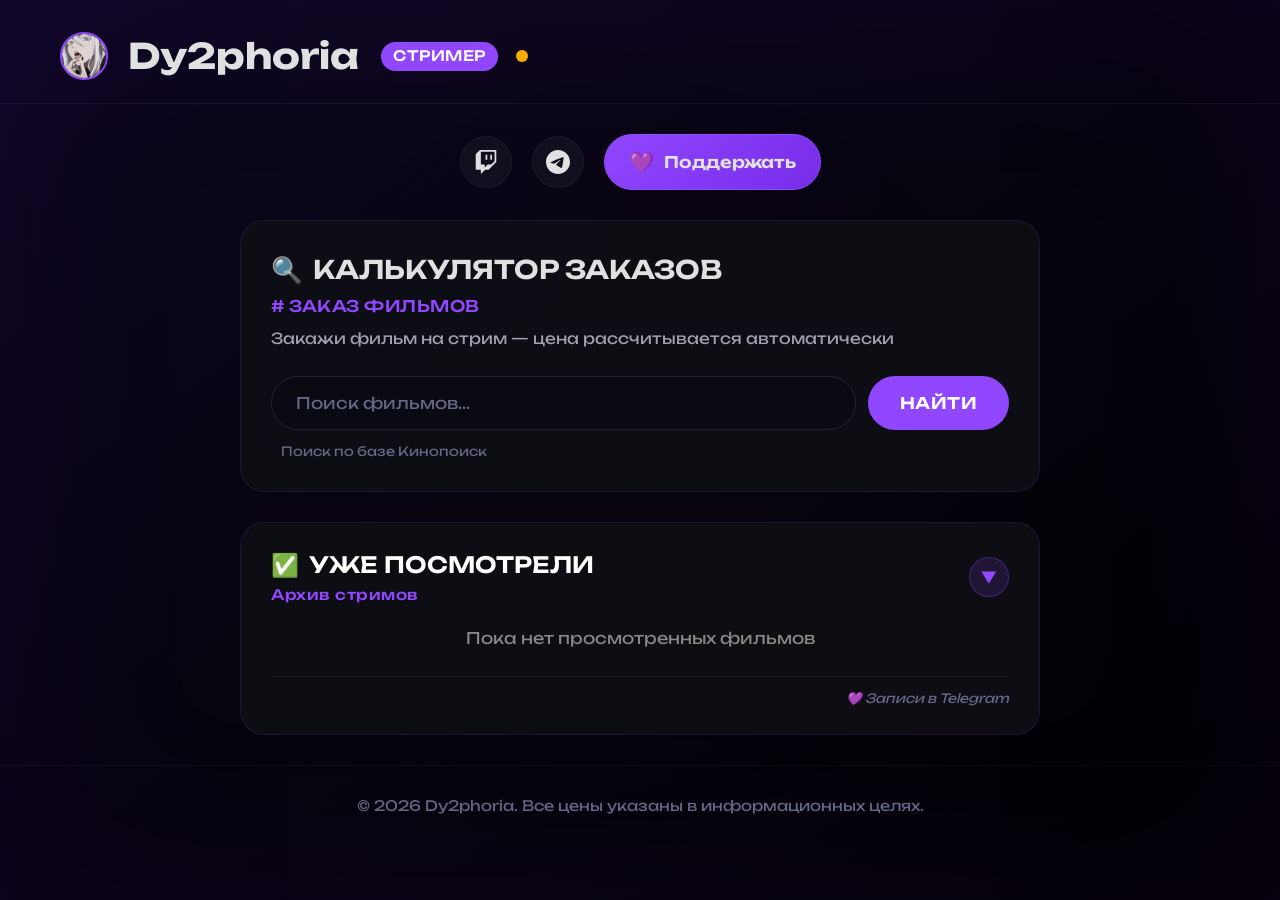
==== index.html @ 78ca35f0 "Update index.html" ====
<!DOCTYPE html>
<html lang="ru">
<head>
    <meta charset="UTF-8">
    <meta name="viewport" content="width=device-width, initial-scale=1.0">
    <title>🎬 Калькулятор заказов | Dy2phoria</title>
    
    <!-- Шрифт Unbounded -->
    <link href="https://fonts.googleapis.com/css2?family=Unbounded:wght@300;400;500;600;700&display=swap" rel="stylesheet">
    <!-- Подключаем файл со стилями -->
    <link rel="stylesheet" href="style.css">
</head>
<body>

    <!-- ===== ШАПКА САЙТА ===== -->
    <header class="header">
        <div class="container">
            <h1 class="logo">
                <img src="avatar.png" 
                     alt="Аватар" 
                     class="logo-avatar"
                     onerror="this.style.display='none'">
                Dy2phoria 
                <span class="logo-badge">стример</span>
                <span id="streamStatus" class="stream-status-dot" title="Проверка статуса..."></span>
            </h1>
        </div>
    </header>

    <!-- ===== ОСНОВНОЙ КОНТЕНТ ===== -->
    <main class="main">
        <div class="container">

            <!-- БЛОК СОЦСЕТЕЙ (компактные иконки) -->
            <div class="social-grid">
                <a href="https://twitch.tv/dy2phoria" class="social-icon-btn twitch" target="_blank" title="Twitch">
                    <svg width="24" height="24" viewBox="0 0 24 24" fill="currentColor">
                        <path d="M11.571 4.714h1.715v5.143H11.57zm4.715 0H18v5.143h-1.714zM6 0L1.714 4.286v15.428h5.143V24l4.286-4.286h3.428L22.286 12V0H6zm14.571 11.143l-3.428 3.428h-3.429l-3 3v-3H6.857V1.714h13.714v9.429z"/>
                    </svg>
                </a>
                <a href="https://t.me/Neirobii" class="social-icon-btn telegram" target="_blank" title="Telegram">
                    <svg width="24" height="24" viewBox="0 0 24 24" fill="currentColor">
                        <path d="M12 0C5.373 0 0 5.373 0 12s5.373 12 12 12 12-5.373 12-12S18.627 0 12 0zm5.562 8.161c-.18 1.897-.962 6.502-1.359 8.627-.168.896-.5 1.196-.82 1.225-.696.064-1.225-.46-1.898-.903-1.054-.691-1.649-1.121-2.671-1.795-1.182-.779-.416-1.207.258-1.907.176-.183 3.248-2.977 3.307-3.23.007-.032.014-.15-.056-.212s-.174-.041-.249-.024c-.106.024-1.793 1.139-5.062 3.345-.479.329-.913.489-1.302.481-.428-.009-1.252-.242-1.865-.441-.751-.244-1.349-.374-1.297-.789.027-.216.325-.437.893-.663 3.498-1.524 5.831-2.529 6.998-3.015 3.333-1.386 4.025-1.627 4.477-1.635.099-.002.321.023.465.138.121.096.154.226.17.317.016.091.036.298.02.464z"/>
                    </svg>
                </a>
                <a href="https://donatty.com/dy2phoria" class="social-card donate" target="_blank">
                    <span class="social-icon">💜</span>
                    <span class="social-name">Поддержать</span>
                </a>
            </div>

            <!-- БЛОК ПОИСКА ФИЛЬМОВ -->
            <div class="search-section">
                <h2 class="section-title">
                    <span>🔍</span> 
                    КАЛЬКУЛЯТОР ЗАКАЗОВ
                </h2>
                <p class="section-subtitle"># ЗАКАЗ ФИЛЬМОВ</p>
                <p class="header-subtitle-inline">Закажи фильм на стрим — цена рассчитывается автоматически</p>
                
                <div class="search-box">
                    <input type="text" id="movieSearch" class="search-input" placeholder="Поиск фильмов..." autocomplete="off">
                    <button id="searchBtn" class="search-btn">НАЙТИ</button>
                </div>
                <p class="search-hint">Поиск по базе Кинопоиск</p>
            </div>

            <!-- КАРТОЧКА ФИЛЬМА -->
            <div id="movieCard" class="movie-card hidden">
                <div class="movie-poster">
                    <img id="moviePoster" src="" alt="Постер фильма" style="display: none;">
                </div>
                <div class="movie-info">
                    <h3 id="movieTitle" class="movie-title">Название фильма</h3>
                    <div class="movie-meta">
                        <span id="movieYear" class="movie-year">2024</span>
                        <span class="meta-separator">•</span>
                        <span id="movieDuration" class="movie-duration">120 мин</span>
                        <span class="meta-separator">•</span>
                        <span id="movieCountry" class="movie-country">США</span>
                    </div>
                    <div class="movie-ratings">
                        <a id="movieImdbLink" href="#" target="_blank" class="rating-badge imdb">IMDb <span id="movieImdb">0.0</span></a>
                        <a id="movieKpLink" href="#" target="_blank" class="rating-badge kp">Кинопоиск</a>
                        <a id="movieWikiLink" href="#" target="_blank" class="rating-badge wiki">Wiki</a>
                    </div>
                    <p id="movieOverview" class="movie-overview">Описание фильма появится здесь...</p>
                </div>
            </div>

            <!-- КАЛЬКУЛЯТОР ЦЕНЫ -->
            <div id="calculatorBlock" class="calculator-block hidden">
                <h3 class="calculator-title">🧮 КАЛЬКУЛЯЦИЯ: Фильм</h3>
                
                <div class="calc-row">
                    <span class="calc-label">Базовая стоимость</span>
                    <span class="calc-value" id="basePriceDisplay">500 ₽</span>
                </div>
                <div class="calc-row">
                    <span class="calc-label">Рейтинг (<span id="calcRating">0.0</span>)</span>
                    <span class="calc-value" id="ratingAdjustment">+0 ₽</span>
                </div>
                <div class="calc-row">
                    <span class="calc-label">Длительность (<span id="calcDurationMins">0</span> мин.)</span>
                    <span class="calc-value" id="durationAdjustment">+0 ₽</span>
                </div>
                
                <div class="calc-row priority-row">
                    <label class="checkbox-label">
                        <input type="checkbox" id="priorityCheckbox">
                        <span class="checkbox-text">Вне очереди (Приоритетный заказ +100%)</span>
                    </label>
                </div>
                
                <div class="calc-row total-row">
                    <span class="calc-label">ИТОГОВАЯ СТОИМОСТЬ</span>
                    <span class="calc-value" id="totalPrice">500 ₽</span>
                </div>

                <div class="donate-copy">
                    <p class="donate-hint">Пожалуйста, скопируйте текст ниже и укажите его в донате</p>
                    <div class="copy-box">
                        <input type="text" id="donateText" class="copy-input" readonly>
                        <button id="copyBtn" class="copy-btn">📋 Копировать</button>
                    </div>
                </div>
            </div>

            <!-- СООБЩЕНИЕ ОБ ОШИБКЕ -->
            <div id="errorMessage" class="error-message hidden">
                <span>❌</span> Фильм не найден. Попробуй другое название.
            </div>

            <!-- БЛОК ПРОСМОТРЕННЫХ ФИЛЬМОВ -->
            <div class="watched-section-compact">
                <div class="watched-header">
                    <div class="watched-header-left">
                        <h2 class="section-title">
                            <span>✅</span> 
                            УЖЕ ПОСМОТРЕЛИ
                        </h2>
                        <p class="section-subtitle">Архив стримов</p>
                    </div>
                    <button id="toggleWatchedBtn" class="toggle-watched-btn" title="Скрыть/Показать архив">▼</button>
                </div>
                
                <div class="watched-scroll">
                    <!-- Фильмы загружаются автоматически из админки -->
                </div>
                
                <p class="watched-note-compact">💜 Записи в Telegram</p>
            </div>

        </div>
    </main>

    <!-- ПОДВАЛ -->
    <footer class="footer">
        <div class="container">
            <p>© 2026 Dy2phoria. Все цены указаны в информационных целях.</p>
        </div>
    </footer>

    <!-- Подключаем JavaScript -->
    <script src="script.js"></script>

    <!-- Скрипт для загрузки просмотренных фильмов и управления архивом -->
    <script>
    // Переключение видимости архива
    function initArchiveToggle() {
        const toggleBtn = document.getElementById('toggleWatchedBtn');
        const scroll = document.querySelector('.watched-scroll');
        const note = document.querySelector('.watched-note-compact');
        
        if (!toggleBtn) return;
        
        toggleBtn.addEventListener('click', function() {
            const isHidden = scroll.style.display === 'none';
            
            scroll.style.display = isHidden ? 'flex' : 'none';
            if (note) note.style.display = isHidden ? 'block' : 'none';
            this.textContent = isHidden ? '▼' : '▶';
            this.style.transform = isHidden ? 'rotate(0deg)' : 'rotate(-90deg)';
        });
    }

    // Проверка статуса стримера на Twitch
    async function checkStreamStatus() {
        const statusEl = document.getElementById('streamStatus');
        if (!statusEl) return;
        
        const channel = 'dy2phoria';
        
        try {
            const response = await fetch(`https://api.twitch.tv/helix/streams?user_login=${channel}`, {
                headers: {
                    'Client-ID': 'kimne78kx3ncjfz1h8f2o9x8k5q6j3'
                }
            });
            const data = await response.json();
            
            if (data.data && data.data.length > 0) {
                statusEl.classList.add('online');
                statusEl.title = 'Онлайн';
            } else {
                statusEl.classList.add('offline');
                statusEl.title = 'Офлайн';
            }
        } catch {
            statusEl.classList.add('unknown');
            statusEl.title = 'Статус неизвестен';
        }
    }

    async function loadWatchedMovies() {
        const container = document.querySelector('.watched-scroll');
        if (!container) return;

        try {
            const apiUrl = 'https://api.github.com/repos/fearow1337f-svg/stream-calculator/contents/_data/watched';
            const response = await fetch(apiUrl);
            
            if (!response.ok) throw new Error(`GitHub API error: ${response.status}`);
            
            const files = await response.json();
            const movies = [];
            
            for (const file of files) {
                if (!file.name.endsWith('.md')) continue;
                
                const contentResponse = await fetch(file.download_url);
                const content = await contentResponse.text();
                
                const match = content.match(/---\n([\s\S]*?)\n---/);
                if (!match) continue;
                
                const lines = match[1].split('\n');
                const movie = {};
                
                for (const line of lines) {
                    const colonIndex = line.indexOf(':');
                    if (colonIndex > 0) {
                        const key = line.substring(0, colonIndex).trim();
                        const value = line.substring(colonIndex + 1).trim();
                        movie[key] = value;
                    }
                }
                
                if (movie.searchTitle || movie.title) {
                    movies.push(movie);
                }
            }
            
            renderWatchedMovies(movies);
            
        } catch (error) {
            console.error('Ошибка загрузки:', error);
            container.innerHTML = '<p style="color: #888; text-align: center; width: 100%;">Пока нет просмотренных фильмов</p>';
        }
    }

    function renderWatchedMovies(movies) {
        const container = document.querySelector('.watched-scroll');
        if (!container) return;
        
        container.innerHTML = '';
        
        if (movies.length === 0) {
            container.innerHTML = '<p style="color: #888; text-align: center; width: 100%;">Пока нет просмотренных фильмов</p>';
            return;
        }
        
        movies.sort((a, b) => (b.date || '').localeCompare(a.date || ''));
        
        for (const movie of movies) {
            const card = document.createElement('div');
            card.className = 'watched-card-compact';
            
            const posterUrl = movie.poster || '';
            const title = movie.searchTitle || movie.title || 'Без названия';
            const viewer = movie.viewer || '@зритель';
            const date = movie.date ? movie.date.split('-').reverse().slice(0, 2).join('.') : '????';
            
            if (posterUrl) {
                card.innerHTML = `
                    <img src="${posterUrl}" alt="${title}" class="watched-poster-compact" onerror="this.style.display='none'">
                    <div class="watched-info-compact">
                        <span class="watched-title-compact">${title}</span>
                        <span class="watched-meta-compact">${date} • ${viewer}</span>
                    </div>
                `;
            } else {
                card.innerHTML = `
                    <div class="watched-info-compact" style="margin-left: 0;">
                        <span class="watched-title-compact">${title}</span>
                        <span class="watched-meta-compact">${date} • ${viewer}</span>
                    </div>
                `;
            }
            
            container.appendChild(card);
        }
    }

    document.addEventListener('DOMContentLoaded', () => {
        loadWatchedMovies();
        initArchiveToggle();
        checkStreamStatus();
    });
    </script>
</body>
</html>
---- style.css ----
/* ===== СБРОС СТИЛЕЙ И БАЗОВЫЕ НАСТРОЙКИ ===== */
* {
    margin: 0;
    padding: 0;
    box-sizing: border-box;
}

body {
    background: linear-gradient(145deg, #0d0720 0%, #06030e 50%, #000000 100%);
    position: relative;
    color: #e0e0e0;
    font-family: 'Unbounded', 'Segoe UI', sans-serif;
    min-height: 100vh;
    line-height: 1.5;
    background-attachment: fixed;
    box-shadow: inset 0 0 200px rgba(100, 0, 200, 0.1);
}

body::before {
    content: "";
    position: fixed;
    top: 50%;
    left: 50%;
    transform: translate(-50%, -50%);
    width: 800px;
    height: 800px;
    background: radial-gradient(circle, rgba(100, 100, 120, 0.03) 0%, transparent 70%);
    pointer-events: none;
    z-index: 0;
}

.container {
    max-width: 1200px;
    margin: 0 auto;
    padding: 0 20px;
    position: relative;
    z-index: 1;
}

/* ===== ССЫЛКИ ===== */
a {
    text-decoration: none;
    color: inherit;
}

/* ===== ШАПКА ===== */
.header {
    padding: 30px 0 20px;
    border-bottom: 1px solid rgba(255, 255, 255, 0.06);
    margin-bottom: 30px;
}

.logo {
    font-size: 2.2rem;
    font-weight: 700;
    display: flex;
    align-items: center;
    gap: 10px;
    flex-wrap: wrap;
}

.logo-badge {
    background: #9147ff;
    color: white;
    font-size: 0.9rem;
    font-weight: 500;
    padding: 4px 12px;
    border-radius: 30px;
    margin-left: 12px;
    text-transform: uppercase;
    letter-spacing: 0.5px;
}

.logo-avatar {
    width: 48px;
    height: 48px;
    border-radius: 50%;
    border: 2px solid #9147ff;
    margin-right: 10px;
    object-fit: cover;
}

.stream-status-dot {
    display: inline-block;
    width: 12px;
    height: 12px;
    border-radius: 50%;
    background: #666;
    margin-left: 8px;
    transition: background 0.3s ease;
}

.stream-status-dot.online {
    background: #00ff00;
    box-shadow: 0 0 10px #00ff00;
}

.stream-status-dot.offline {
    background: #ff4444;
}

.stream-status-dot.unknown {
    background: #ffaa00;
}

/* ===== СЕТКА СОЦСЕТЕЙ (КОМПАКТНАЯ) ===== */
.social-grid {
    display: flex;
    justify-content: center;
    align-items: center;
    gap: 20px;
    margin-bottom: 30px;
}

.social-icon-btn {
    background: rgba(20, 20, 35, 0.7);
    backdrop-filter: blur(8px);
    border: 1px solid rgba(255, 255, 255, 0.05);
    border-radius: 50%;
    width: 52px;
    height: 52px;
    display: flex;
    align-items: center;
    justify-content: center;
    transition: all 0.2s ease;
    color: #e0e0e0;
}

.social-icon-btn:hover {
    transform: translateY(-3px);
    background: rgba(30, 30, 50, 0.8);
}

.social-icon-btn.twitch:hover {
    border-color: #9147ff;
    color: #9147ff;
}

.social-icon-btn.telegram:hover {
    border-color: #26a5e4;
    color: #26a5e4;
}

.social-card {
    background: rgba(20, 20, 35, 0.7);
    backdrop-filter: blur(8px);
    border: 1px solid rgba(255, 255, 255, 0.05);
    border-radius: 50px;
    padding: 12px 24px;
    display: flex;
    align-items: center;
    gap: 10px;
    transition: all 0.2s ease;
}

.social-card.donate {
    background: linear-gradient(135deg, #9147ff 0%, #772ce8 100%);
    border-color: #9147ff;
}

.social-card.donate:hover {
    transform: translateY(-3px);
    box-shadow: 0 8px 20px rgba(145, 71, 255, 0.3);
}

.social-icon {
    font-size: 20px;
    margin: 0;
}

.social-name {
    font-size: 1rem;
    font-weight: 600;
}

/* ===== ОБЩАЯ ШИРИНА ДЛЯ ОСНОВНЫХ БЛОКОВ ===== */
.search-section,
.calculator-block,
.watched-section-compact {
    max-width: 800px;
    margin-left: auto;
    margin-right: auto;
    background: rgba(15, 15, 22, 0.9);
    backdrop-filter: blur(8px);
    border: 1px solid rgba(145, 71, 255, 0.15);
    border-radius: 24px;
}

/* ===== СЕКЦИЯ ПОИСКА ===== */
.search-section {
    padding: 30px;
    margin-bottom: 30px;
}

.section-title {
    font-size: 1.6rem;
    font-weight: 600;
    margin-bottom: 5px;
    display: flex;
    align-items: center;
    gap: 10px;
}

.section-subtitle {
    color: #9147ff;
    font-weight: 500;
    margin-bottom: 10px;
    font-size: 1rem;
    letter-spacing: 0.5px;
}

.header-subtitle-inline {
    color: #a0a0b0;
    margin-bottom: 25px;
    font-size: 0.95rem;
}

.search-box {
    display: flex;
    gap: 12px;
}

.search-input {
    flex: 1;
    background: rgba(10, 10, 20, 0.8);
    border: 1px solid rgba(255, 255, 255, 0.1);
    border-radius: 50px;
    padding: 16px 24px;
    font-size: 1rem;
    color: white;
    outline: none;
    transition: border-color 0.2s;
    font-family: 'Unbounded', sans-serif;
}

.search-input:focus {
    border-color: #9147ff;
}

.search-input::placeholder {
    color: #666688;
}

.search-btn {
    background: #9147ff;
    color: white;
    border: none;
    border-radius: 50px;
    padding: 0 32px;
    font-weight: 600;
    font-size: 1rem;
    cursor: pointer;
    transition: background 0.2s, transform 0.1s;
    text-transform: uppercase;
    letter-spacing: 0.5px;
    font-family: 'Unbounded', sans-serif;
}

.search-btn:hover {
    background: #772ce8;
}

.search-btn:active {
    transform: scale(0.97);
}

.search-hint {
    color: #666688;
    font-size: 0.8rem;
    margin-top: 12px;
    margin-left: 10px;
}

/* ===== КАРТОЧКА ФИЛЬМА ===== */
.movie-card {
    background: rgba(15, 15, 22, 0.9);
    backdrop-filter: blur(8px);
    border: 1px solid rgba(145, 71, 255, 0.15);
    border-radius: 24px;
    padding: 30px;
    margin-bottom: 20px;
    display: flex;
    gap: 30px;
    max-width: 800px;
    margin-left: auto;
    margin-right: auto;
}

.movie-poster {
    flex-shrink: 0;
    width: 200px;
}

.movie-poster img {
    width: 100%;
    border-radius: 16px;
    box-shadow: 0 10px 30px rgba(0, 0, 0, 0.5);
}

.movie-info {
    flex: 1;
}

.movie-title {
    font-size: 2rem;
    font-weight: 700;
    margin-bottom: 12px;
}

.movie-meta {
    display: flex;
    flex-wrap: wrap;
    align-items: center;
    gap: 5px;
    color: #aaaacc;
    margin-bottom: 15px;
}

.meta-separator {
    margin: 0 8px;
    color: #555577;
}

.movie-ratings {
    display: flex;
    gap: 12px;
    margin-bottom: 20px;
}

.rating-badge {
    background: rgba(255, 255, 255, 0.05);
    padding: 8px 16px;
    border-radius: 30px;
    font-size: 0.9rem;
    font-weight: 500;
    transition: background 0.2s;
    border: 1px solid rgba(255, 255, 255, 0.05);
}

.rating-badge:hover {
    background: rgba(255, 255, 255, 0.1);
}

.rating-badge.imdb { color: #f5c518; }
.rating-badge.kp { color: #f60; }
.rating-badge.wiki { color: #aaa; }

.movie-overview {
    color: #cccdde;
    line-height: 1.7;
}

/* ===== КАЛЬКУЛЯТОР ===== */
.calculator-block {
    padding: 30px;
    margin-bottom: 30px;
}

.calculator-title {
    font-size: 1.4rem;
    font-weight: 600;
    margin-bottom: 25px;
    color: #9147ff;
}

.calc-row {
    display: flex;
    justify-content: space-between;
    align-items: center;
    padding: 12px 0;
    border-bottom: 1px solid rgba(255, 255, 255, 0.05);
}

.calc-label {
    color: #aaaacc;
    font-size: 1rem;
}

.calc-value {
    font-weight: 600;
    font-size: 1.1rem;
}

.priority-row {
    border-bottom: none;
    padding: 20px 0;
}

.checkbox-label {
    display: flex;
    align-items: center;
    gap: 12px;
    cursor: pointer;
}

.checkbox-label input[type="checkbox"] {
    width: 20px;
    height: 20px;
    accent-color: #9147ff;
    cursor: pointer;
}

.checkbox-text {
    color: #ff9944;
    font-weight: 500;
}

.total-row {
    border-top: 2px solid #9147ff;
    border-bottom: none;
    margin-top: 10px;
    padding-top: 20px;
}

.total-row .calc-label {
    color: white;
    font-size: 1.3rem;
    font-weight: 600;
}

.total-row .calc-value {
    color: #9147ff;
    font-size: 2rem;
    font-weight: 700;
}

/* ===== КОПИРОВАНИЕ ДОНАТА ===== */
.donate-copy {
    margin-top: 30px;
    padding-top: 20px;
    border-top: 1px solid rgba(255, 255, 255, 0.05);
}

.donate-hint {
    color: #8888aa;
    font-size: 0.9rem;
    margin-bottom: 12px;
}

.copy-box {
    display: flex;
    gap: 10px;
}

.copy-input {
    flex: 1;
    background: rgba(10, 10, 20, 0.8);
    border: 1px solid rgba(255, 255, 255, 0.1);
    border-radius: 50px;
    padding: 14px 20px;
    font-size: 1rem;
    color: white;
    outline: none;
    font-family: 'Unbounded', sans-serif;
}

.copy-btn {
    background: #2a2a4a;
    color: white;
    border: 1px solid rgba(255, 255, 255, 0.1);
    border-radius: 50px;
    padding: 0 24px;
    font-weight: 500;
    cursor: pointer;
    transition: background 0.2s;
    font-family: 'Unbounded', sans-serif;
}

.copy-btn:hover {
    background: #3a3a6a;
}

/* ===== СООБЩЕНИЕ ОБ ОШИБКЕ ===== */
.error-message {
    max-width: 800px;
    margin-left: auto;
    margin-right: auto;
    background: rgba(255, 50, 50, 0.15);
    border: 1px solid rgba(255, 50, 50, 0.3);
    border-radius: 50px;
    padding: 16px 24px;
    text-align: center;
    color: #ff8888;
    margin-bottom: 30px;
}

/* ===== БЛОК ПРОСМОТРЕННЫХ ФИЛЬМОВ ===== */
.watched-section-compact {
    padding: 25px 30px;
    margin-bottom: 30px;
}

.watched-header {
    display: flex;
    align-items: center;
    justify-content: space-between;
    margin-bottom: 20px;
}

.watched-header-left {
    flex: 1;
}

.watched-header .section-title {
    font-size: 1.4rem;
    font-weight: 600;
    margin-bottom: 3px;
    display: flex;
    align-items: center;
    gap: 10px;
    color: #ffffff;
}

.watched-header .section-subtitle {
    color: #9147ff;
    font-weight: 500;
    font-size: 0.9rem;
    letter-spacing: 0.5px;
    margin: 0;
}

.toggle-watched-btn {
    background: rgba(145, 71, 255, 0.15);
    border: 1px solid rgba(145, 71, 255, 0.3);
    color: #9147ff;
    width: 40px;
    height: 40px;
    border-radius: 50%;
    cursor: pointer;
    font-size: 18px;
    display: flex;
    align-items: center;
    justify-content: center;
    transition: all 0.2s ease;
    font-family: 'Unbounded', sans-serif;
}

.toggle-watched-btn:hover {
    background: rgba(145, 71, 255, 0.25);
    border-color: #9147ff;
}

.watched-scroll {
    display: flex;
    gap: 15px;
    overflow-x: auto;
    padding-bottom: 8px;
    scrollbar-width: thin;
    scrollbar-color: #9147ff rgba(20, 20, 30, 0.5);
}

.watched-scroll::-webkit-scrollbar {
    height: 4px;
}

.watched-scroll::-webkit-scrollbar-track {
    background: rgba(20, 20, 30, 0.5);
    border-radius: 4px;
}

.watched-scroll::-webkit-scrollbar-thumb {
    background: #9147ff;
    border-radius: 4px;
}

.watched-card-compact {
    background: rgba(10, 10, 16, 0.6);
    border: 1px solid rgba(255, 255, 255, 0.03);
    border-radius: 12px;
    padding: 12px 16px 12px 12px;
    display: flex;
    align-items: center;
    gap: 12px;
    flex-shrink: 0;
    transition: all 0.2s ease;
    min-width: 200px;
    max-width: 240px;
}

.watched-card-compact:hover {
    background: rgba(20, 15, 30, 0.8);
    border-color: rgba(145, 71, 255, 0.25);
    transform: translateY(-2px);
}

.watched-poster-compact {
    width: 45px;
    height: 65px;
    border-radius: 6px;
    object-fit: cover;
    box-shadow: 0 4px 10px rgba(0, 0, 0, 0.3);
    flex-shrink: 0;
}

.watched-info-compact {
    display: flex;
    flex-direction: column;
    gap: 4px;
    overflow: hidden;
}

.watched-title-compact {
    font-size: 0.95rem;
    font-weight: 600;
    color: #ffffff;
    white-space: nowrap;
    overflow: hidden;
    text-overflow: ellipsis;
}

.watched-meta-compact {
    font-size: 0.75rem;
    color: #8888aa;
    white-space: nowrap;
    overflow: hidden;
    text-overflow: ellipsis;
}

.watched-note-compact {
    text-align: right;
    color: #666688;
    font-size: 0.8rem;
    margin-top: 18px;
    padding-top: 12px;
    border-top: 1px solid rgba(255, 255, 255, 0.05);
    font-style: italic;
}

/* ===== ПОДВАЛ ===== */
.footer {
    padding: 30px 0;
    text-align: center;
    color: #666688;
    font-size: 0.9rem;
    border-top: 1px solid rgba(255, 255, 255, 0.03);
    margin-top: 20px;
}

/* ===== ВСПОМОГАТЕЛЬНЫЕ КЛАССЫ ===== */
.hidden {
    display: none !important;
}

/* ===== АДАПТИВ ДЛЯ МОБИЛЬНЫХ ===== */
@media (max-width: 768px) {
    .search-section,
    .calculator-block,
    .watched-section-compact,
    .movie-card {
        max-width: 100%;
        padding: 20px;
    }
    
    .movie-card {
        flex-direction: column;
    }
    
    .movie-poster {
        width: 100%;
        max-width: 200px;
        margin: 0 auto;
    }
    
    .movie-title {
        font-size: 1.5rem;
        text-align: center;
    }
    
    .movie-meta {
        justify-content: center;
    }
    
    .movie-ratings {
        justify-content: center;
        flex-wrap: wrap;
    }
    
    .search-box {
        flex-direction: column;
    }
    
    .search-btn {
        padding: 16px;
    }
    
    .copy-box {
        flex-direction: column;
    }
    
    .logo {
        font-size: 1.6rem;
        justify-content: center;
        text-align: center;
    }
    
    .social-grid {
        flex-wrap: wrap;
    }
}
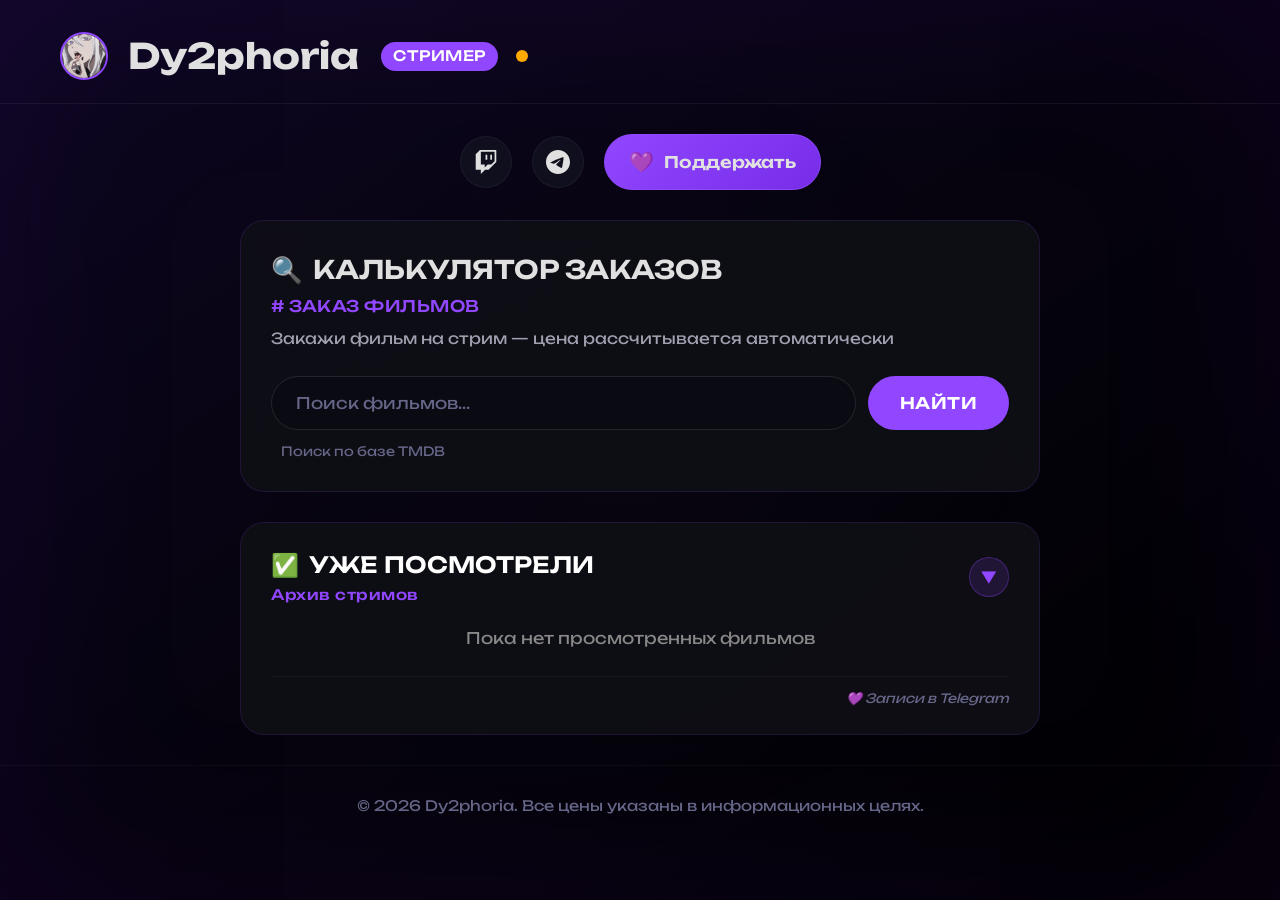
==== commit 96cb681f: "Update index.html" ====
--- a/index.html
+++ b/index.html
@@ -43,7 +43,7 @@
                         <path d="M12 0C5.373 0 0 5.373 0 12s5.373 12 12 12 12-5.373 12-12S18.627 0 12 0zm5.562 8.161c-.18 1.897-.962 6.502-1.359 8.627-.168.896-.5 1.196-.82 1.225-.696.064-1.225-.46-1.898-.903-1.054-.691-1.649-1.121-2.671-1.795-1.182-.779-.416-1.207.258-1.907.176-.183 3.248-2.977 3.307-3.23.007-.032.014-.15-.056-.212s-.174-.041-.249-.024c-.106.024-1.793 1.139-5.062 3.345-.479.329-.913.489-1.302.481-.428-.009-1.252-.242-1.865-.441-.751-.244-1.349-.374-1.297-.789.027-.216.325-.437.893-.663 3.498-1.524 5.831-2.529 6.998-3.015 3.333-1.386 4.025-1.627 4.477-1.635.099-.002.321.023.465.138.121.096.154.226.17.317.016.091.036.298.02.464z"/>
                     </svg>
                 </a>
-                <a href="https://donatty.com/dy2phoria" class="social-card donate" target="_blank">
+                <a href="https://www.donationalerts.com/r/offelia" class="social-card donate" target="_blank">
                     <span class="social-icon">💜</span>
                     <span class="social-name">Поддержать</span>
                 </a>
@@ -62,7 +62,7 @@
                     <input type="text" id="movieSearch" class="search-input" placeholder="Поиск фильмов..." autocomplete="off">
                     <button id="searchBtn" class="search-btn">НАЙТИ</button>
                 </div>
-                <p class="search-hint">Поиск по базе Кинопоиск</p>
+                <p class="search-hint">Поиск по базе TMDB</p>
             </div>
 
             <!-- КАРТОЧКА ФИЛЬМА -->
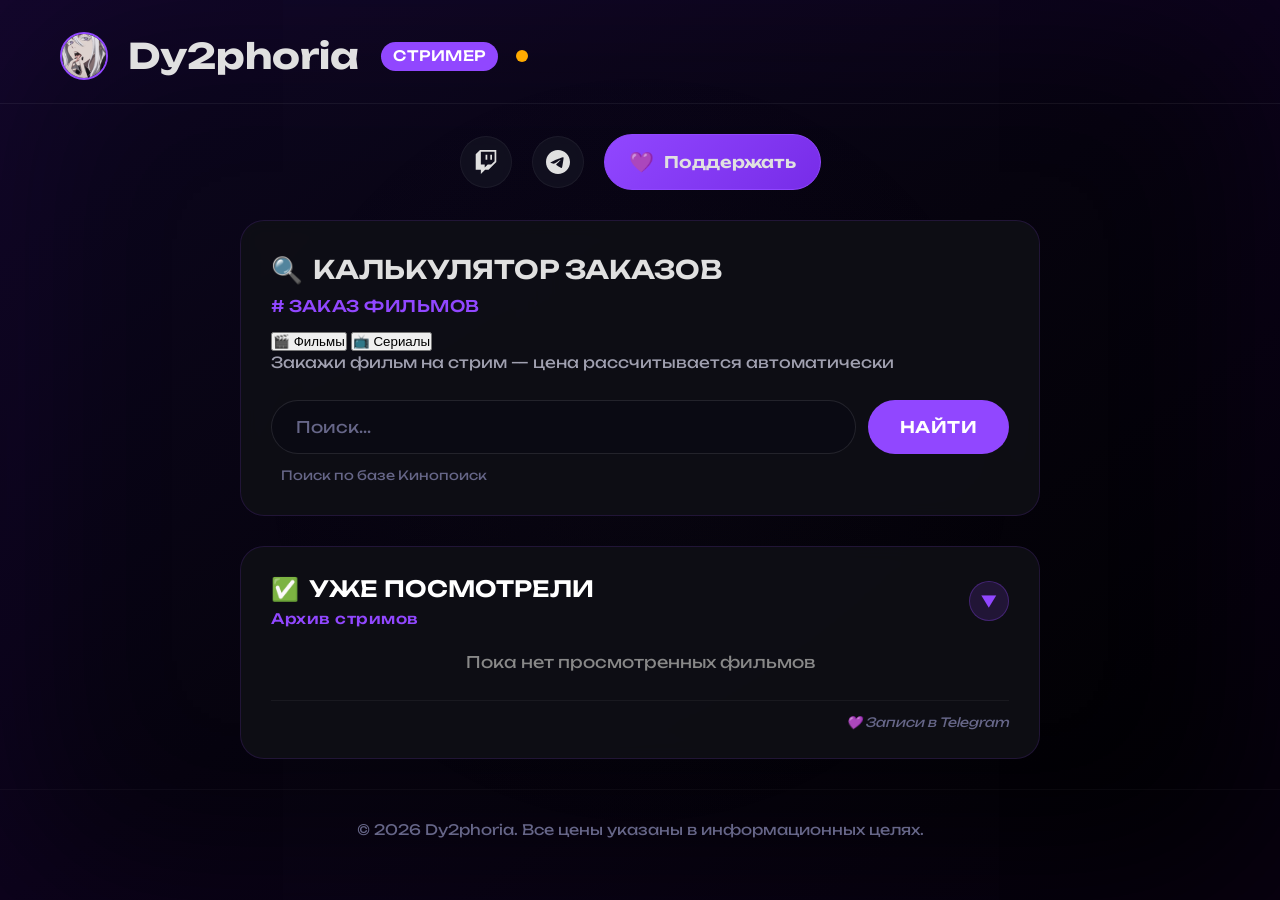
==== commit b38abf88: "Update index.html" ====
--- a/index.html
+++ b/index.html
@@ -56,13 +56,20 @@
                     КАЛЬКУЛЯТОР ЗАКАЗОВ
                 </h2>
                 <p class="section-subtitle"># ЗАКАЗ ФИЛЬМОВ</p>
+                
+                <!-- Переключатель Фильмы / Сериалы -->
+                <div class="search-type-toggle">
+                    <button id="filmTypeBtn" class="type-btn active" data-type="FILM">🎬 Фильмы</button>
+                    <button id="seriesTypeBtn" class="type-btn" data-type="TV_SERIES">📺 Сериалы</button>
+                </div>
+                
                 <p class="header-subtitle-inline">Закажи фильм на стрим — цена рассчитывается автоматически</p>
                 
                 <div class="search-box">
-                    <input type="text" id="movieSearch" class="search-input" placeholder="Поиск фильмов..." autocomplete="off">
+                    <input type="text" id="movieSearch" class="search-input" placeholder="Поиск..." autocomplete="off">
                     <button id="searchBtn" class="search-btn">НАЙТИ</button>
                 </div>
-                <p class="search-hint">Поиск по базе TMDB</p>
+                <p class="search-hint">Поиск по базе Кинопоиск</p>
             </div>
 
             <!-- КАРТОЧКА ФИЛЬМА -->
@@ -103,6 +110,12 @@
                 <div class="calc-row">
                     <span class="calc-label">Длительность (<span id="calcDurationMins">0</span> мин.)</span>
                     <span class="calc-value" id="durationAdjustment">+0 ₽</span>
+                </div>
+                
+                <!-- Блок количества серий (только для сериалов) -->
+                <div id="episodesRow" class="calc-row hidden">
+                    <span class="calc-label">Количество серий</span>
+                    <input type="number" id="episodesCount" class="episodes-input" min="1" value="1" step="1">
                 </div>
                 
                 <div class="calc-row priority-row">
--- a/style.css
+++ b/style.css
@@ -697,3 +697,67 @@
         flex-wrap: wrap;
     }
 }
+/* ===== СПИСОК НАЙДЕННЫХ ФИЛЬМОВ ===== */
+.movie-list {
+    max-width: 800px;
+    margin: 20px auto;
+    background: rgba(15, 15, 22, 0.9);
+    backdrop-filter: blur(8px);
+    border: 1px solid rgba(145, 71, 255, 0.15);
+    border-radius: 24px;
+    padding: 25px 30px;
+}
+
+.movie-list-title {
+    font-size: 1.2rem;
+    font-weight: 600;
+    color: #ffffff;
+    margin-bottom: 20px;
+}
+
+.movie-list-grid {
+    display: grid;
+    grid-template-columns: repeat(auto-fill, minmax(200px, 1fr));
+    gap: 15px;
+}
+
+.movie-list-card {
+    background: rgba(10, 10, 16, 0.6);
+    border: 1px solid rgba(255, 255, 255, 0.03);
+    border-radius: 12px;
+    padding: 12px;
+    cursor: pointer;
+    transition: all 0.2s ease;
+    display: flex;
+    flex-direction: column;
+}
+
+.movie-list-card:hover {
+    background: rgba(20, 15, 30, 0.8);
+    border-color: rgba(145, 71, 255, 0.25);
+    transform: translateY(-2px);
+}
+
+.movie-list-poster {
+    width: 100%;
+    aspect-ratio: 2 / 3;
+    object-fit: cover;
+    border-radius: 8px;
+    margin-bottom: 10px;
+}
+
+.movie-list-info {
+    flex: 1;
+}
+
+.movie-list-name {
+    font-size: 0.95rem;
+    font-weight: 600;
+    color: #ffffff;
+    margin-bottom: 4px;
+}
+
+.movie-list-year {
+    font-size: 0.8rem;
+    color: #8888aa;
+}
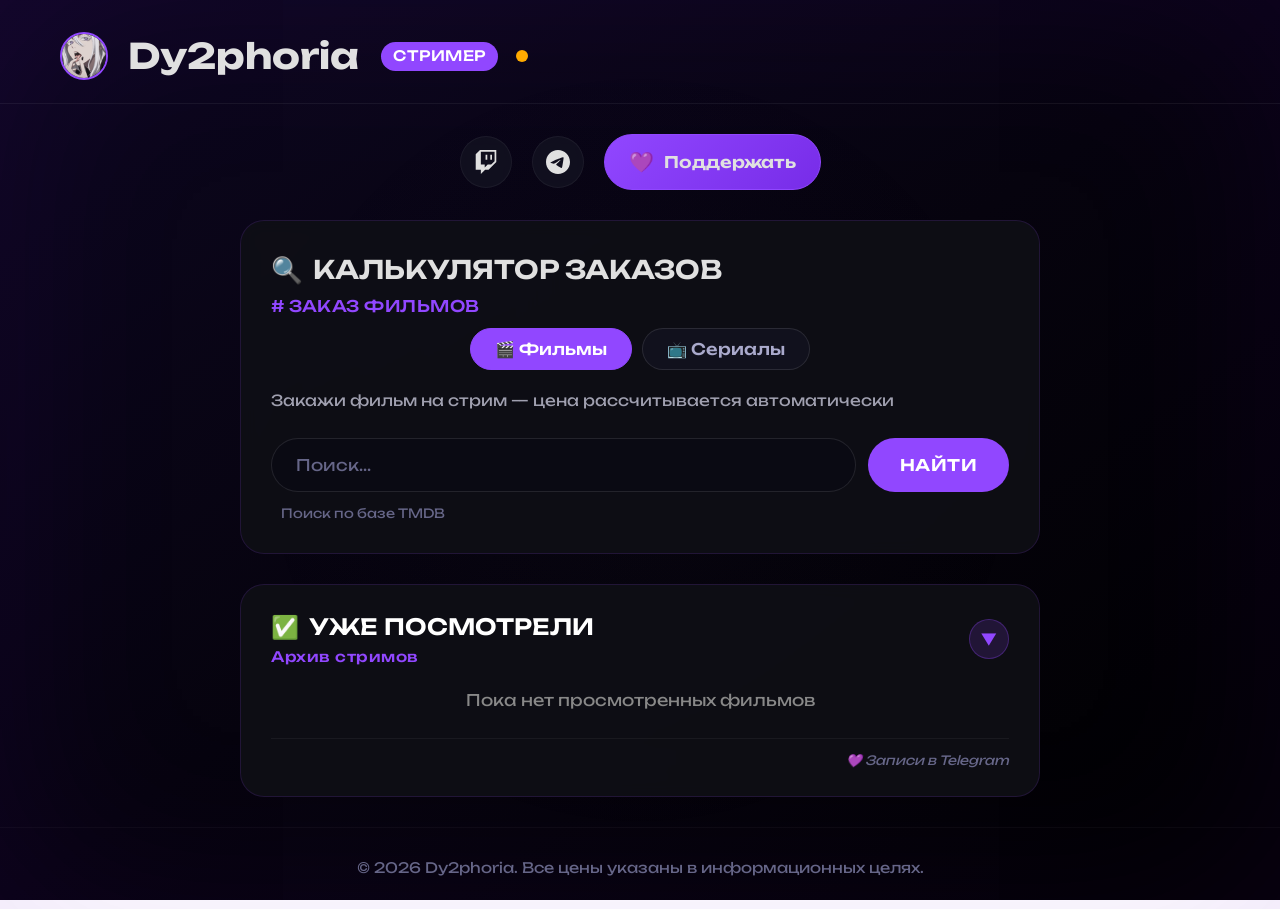
==== commit 30c53f3d: "Update index.html" ====
--- a/index.html
+++ b/index.html
@@ -69,7 +69,7 @@
                     <input type="text" id="movieSearch" class="search-input" placeholder="Поиск..." autocomplete="off">
                     <button id="searchBtn" class="search-btn">НАЙТИ</button>
                 </div>
-                <p class="search-hint">Поиск по базе Кинопоиск</p>
+                <p class="search-hint">Поиск по базе TMDB</p>
             </div>
 
             <!-- КАРТОЧКА ФИЛЬМА -->
--- a/style.css
+++ b/style.css
@@ -761,3 +761,124 @@
     font-size: 0.8rem;
     color: #8888aa;
 }
+/* ===== ПЕРЕКЛЮЧАТЕЛЬ ФИЛЬМЫ / СЕРИАЛЫ ===== */
+.search-type-toggle {
+    display: flex;
+    justify-content: center;
+    gap: 10px;
+    margin-bottom: 20px;
+}
+
+.type-btn {
+    background: rgba(20, 20, 35, 0.7);
+    border: 1px solid rgba(255, 255, 255, 0.1);
+    color: #aaaacc;
+    padding: 10px 24px;
+    border-radius: 50px;
+    font-size: 1rem;
+    font-weight: 500;
+    cursor: pointer;
+    transition: all 0.2s ease;
+    font-family: 'Unbounded', sans-serif;
+}
+
+.type-btn.active {
+    background: #9147ff;
+    border-color: #9147ff;
+    color: white;
+}
+
+.type-btn:hover:not(.active) {
+    background: rgba(30, 30, 50, 0.8);
+    border-color: rgba(145, 71, 255, 0.3);
+    color: #ffffff;
+}
+
+/* ===== ПОЛЕ ВВОДА КОЛИЧЕСТВА СЕРИЙ ===== */
+.episodes-input {
+    background: rgba(10, 10, 20, 0.8);
+    border: 1px solid rgba(255, 255, 255, 0.1);
+    border-radius: 50px;
+    padding: 8px 16px;
+    width: 80px;
+    text-align: center;
+    font-size: 1rem;
+    color: white;
+    outline: none;
+    font-family: 'Unbounded', sans-serif;
+}
+
+.episodes-input:focus {
+    border-color: #9147ff;
+}
+
+.episodes-input::-webkit-inner-spin-button,
+.episodes-input::-webkit-outer-spin-button {
+    opacity: 1;
+    background: #9147ff;
+}
+
+/* ===== СПИСОК НАЙДЕННЫХ ФИЛЬМОВ ===== */
+.movie-list {
+    max-width: 800px;
+    margin: 20px auto;
+    background: rgba(15, 15, 22, 0.9);
+    backdrop-filter: blur(8px);
+    border: 1px solid rgba(145, 71, 255, 0.15);
+    border-radius: 24px;
+    padding: 25px 30px;
+}
+
+.movie-list-title {
+    font-size: 1.2rem;
+    font-weight: 600;
+    color: #ffffff;
+    margin-bottom: 20px;
+}
+
+.movie-list-grid {
+    display: grid;
+    grid-template-columns: repeat(auto-fill, minmax(200px, 1fr));
+    gap: 15px;
+}
+
+.movie-list-card {
+    background: rgba(10, 10, 16, 0.6);
+    border: 1px solid rgba(255, 255, 255, 0.03);
+    border-radius: 12px;
+    padding: 12px;
+    cursor: pointer;
+    transition: all 0.2s ease;
+    display: flex;
+    flex-direction: column;
+}
+
+.movie-list-card:hover {
+    background: rgba(20, 15, 30, 0.8);
+    border-color: rgba(145, 71, 255, 0.25);
+    transform: translateY(-2px);
+}
+
+.movie-list-poster {
+    width: 100%;
+    aspect-ratio: 2 / 3;
+    object-fit: cover;
+    border-radius: 8px;
+    margin-bottom: 10px;
+}
+
+.movie-list-info {
+    flex: 1;
+}
+
+.movie-list-name {
+    font-size: 0.95rem;
+    font-weight: 600;
+    color: #ffffff;
+    margin-bottom: 4px;
+}
+
+.movie-list-year {
+    font-size: 0.8rem;
+    color: #8888aa;
+}
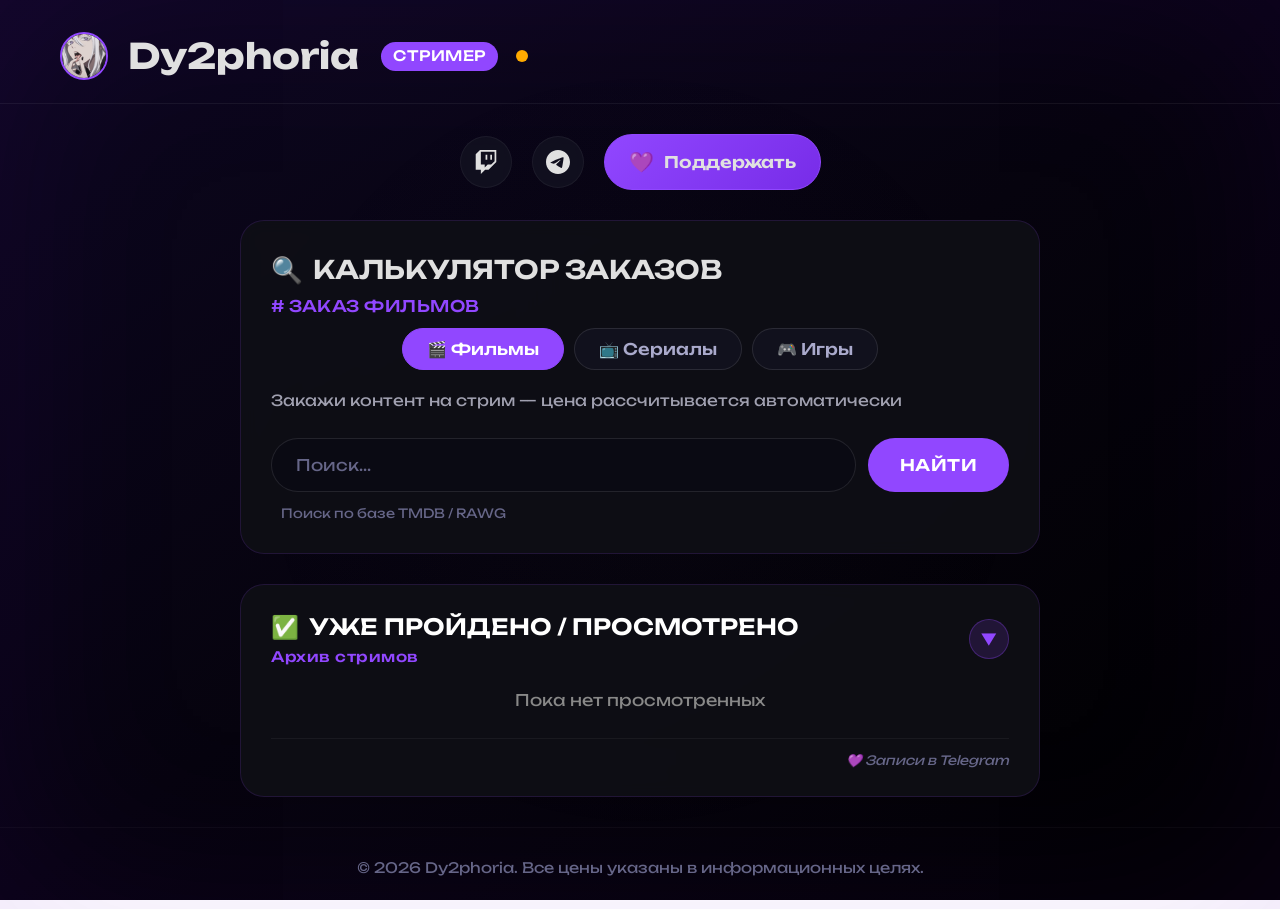
==== commit 49a5881e: "Update index.html" ====
--- a/index.html
+++ b/index.html
@@ -49,7 +49,7 @@
                 </a>
             </div>
 
-            <!-- БЛОК ПОИСКА ФИЛЬМОВ -->
+            <!-- БЛОК ПОИСКА -->
             <div class="search-section">
                 <h2 class="section-title">
                     <span>🔍</span> 
@@ -57,28 +57,29 @@
                 </h2>
                 <p class="section-subtitle"># ЗАКАЗ ФИЛЬМОВ</p>
                 
-                <!-- Переключатель Фильмы / Сериалы -->
+                <!-- Переключатель Фильмы / Сериалы / Игры -->
                 <div class="search-type-toggle">
                     <button id="filmTypeBtn" class="type-btn active" data-type="FILM">🎬 Фильмы</button>
                     <button id="seriesTypeBtn" class="type-btn" data-type="TV_SERIES">📺 Сериалы</button>
-                </div>
-                
-                <p class="header-subtitle-inline">Закажи фильм на стрим — цена рассчитывается автоматически</p>
+                    <button id="gameTypeBtn" class="type-btn" data-type="GAME">🎮 Игры</button>
+                </div>
+                
+                <p class="header-subtitle-inline">Закажи контент на стрим — цена рассчитывается автоматически</p>
                 
                 <div class="search-box">
                     <input type="text" id="movieSearch" class="search-input" placeholder="Поиск..." autocomplete="off">
                     <button id="searchBtn" class="search-btn">НАЙТИ</button>
                 </div>
-                <p class="search-hint">Поиск по базе TMDB</p>
-            </div>
-
-            <!-- КАРТОЧКА ФИЛЬМА -->
+                <p class="search-hint">Поиск по базе TMDB / RAWG</p>
+            </div>
+
+            <!-- КАРТОЧКА КОНТЕНТА -->
             <div id="movieCard" class="movie-card hidden">
                 <div class="movie-poster">
-                    <img id="moviePoster" src="" alt="Постер фильма" style="display: none;">
+                    <img id="moviePoster" src="" alt="Постер" style="display: none;">
                 </div>
                 <div class="movie-info">
-                    <h3 id="movieTitle" class="movie-title">Название фильма</h3>
+                    <h3 id="movieTitle" class="movie-title">Название</h3>
                     <div class="movie-meta">
                         <span id="movieYear" class="movie-year">2024</span>
                         <span class="meta-separator">•</span>
@@ -91,7 +92,7 @@
                         <a id="movieKpLink" href="#" target="_blank" class="rating-badge kp">Кинопоиск</a>
                         <a id="movieWikiLink" href="#" target="_blank" class="rating-badge wiki">Wiki</a>
                     </div>
-                    <p id="movieOverview" class="movie-overview">Описание фильма появится здесь...</p>
+                    <p id="movieOverview" class="movie-overview">Описание появится здесь...</p>
                 </div>
             </div>
 
@@ -108,7 +109,7 @@
                     <span class="calc-value" id="ratingAdjustment">+0 ₽</span>
                 </div>
                 <div class="calc-row">
-                    <span class="calc-label">Длительность (<span id="calcDurationMins">0</span> мин.)</span>
+                    <span class="calc-label" id="durationLabel">Длительность (<span id="calcDurationMins">0</span> мин.)</span>
                     <span class="calc-value" id="durationAdjustment">+0 ₽</span>
                 </div>
                 
@@ -141,16 +142,16 @@
 
             <!-- СООБЩЕНИЕ ОБ ОШИБКЕ -->
             <div id="errorMessage" class="error-message hidden">
-                <span>❌</span> Фильм не найден. Попробуй другое название.
-            </div>
-
-            <!-- БЛОК ПРОСМОТРЕННЫХ ФИЛЬМОВ -->
+                <span>❌</span> <span id="errorText">Фильм не найден. Попробуй другое название.</span>
+            </div>
+
+            <!-- БЛОК ПРОСМОТРЕННОГО -->
             <div class="watched-section-compact">
                 <div class="watched-header">
                     <div class="watched-header-left">
                         <h2 class="section-title">
                             <span>✅</span> 
-                            УЖЕ ПОСМОТРЕЛИ
+                            УЖЕ ПРОЙДЕНО / ПРОСМОТРЕНО
                         </h2>
                         <p class="section-subtitle">Архив стримов</p>
                     </div>
@@ -158,7 +159,7 @@
                 </div>
                 
                 <div class="watched-scroll">
-                    <!-- Фильмы загружаются автоматически из админки -->
+                    <!-- Загружается автоматически -->
                 </div>
                 
                 <p class="watched-note-compact">💜 Записи в Telegram</p>
@@ -177,9 +178,8 @@
     <!-- Подключаем JavaScript -->
     <script src="script.js"></script>
 
-    <!-- Скрипт для загрузки просмотренных фильмов и управления архивом -->
+    <!-- Скрипт для загрузки архива и управления интерфейсом -->
     <script>
-    // Переключение видимости архива
     function initArchiveToggle() {
         const toggleBtn = document.getElementById('toggleWatchedBtn');
         const scroll = document.querySelector('.watched-scroll');
@@ -197,7 +197,6 @@
         });
     }
 
-    // Проверка статуса стримера на Twitch
     async function checkStreamStatus() {
         const statusEl = document.getElementById('streamStatus');
         if (!statusEl) return;
@@ -206,9 +205,7 @@
         
         try {
             const response = await fetch(`https://api.twitch.tv/helix/streams?user_login=${channel}`, {
-                headers: {
-                    'Client-ID': 'kimne78kx3ncjfz1h8f2o9x8k5q6j3'
-                }
+                headers: { 'Client-ID': 'kimne78kx3ncjfz1h8f2o9x8k5q6j3' }
             });
             const data = await response.json();
             
@@ -236,7 +233,7 @@
             if (!response.ok) throw new Error(`GitHub API error: ${response.status}`);
             
             const files = await response.json();
-            const movies = [];
+            const items = [];
             
             for (const file of files) {
                 if (!file.name.endsWith('.md')) continue;
@@ -248,51 +245,51 @@
                 if (!match) continue;
                 
                 const lines = match[1].split('\n');
-                const movie = {};
+                const item = {};
                 
                 for (const line of lines) {
                     const colonIndex = line.indexOf(':');
                     if (colonIndex > 0) {
                         const key = line.substring(0, colonIndex).trim();
                         const value = line.substring(colonIndex + 1).trim();
-                        movie[key] = value;
+                        item[key] = value;
                     }
                 }
                 
-                if (movie.searchTitle || movie.title) {
-                    movies.push(movie);
+                if (item.searchTitle || item.title) {
+                    items.push(item);
                 }
             }
             
-            renderWatchedMovies(movies);
+            renderWatchedItems(items);
             
         } catch (error) {
             console.error('Ошибка загрузки:', error);
-            container.innerHTML = '<p style="color: #888; text-align: center; width: 100%;">Пока нет просмотренных фильмов</p>';
+            container.innerHTML = '<p style="color: #888; text-align: center; width: 100%;">Пока нет просмотренных</p>';
         }
     }
 
-    function renderWatchedMovies(movies) {
+    function renderWatchedItems(items) {
         const container = document.querySelector('.watched-scroll');
         if (!container) return;
         
         container.innerHTML = '';
         
-        if (movies.length === 0) {
-            container.innerHTML = '<p style="color: #888; text-align: center; width: 100%;">Пока нет просмотренных фильмов</p>';
+        if (items.length === 0) {
+            container.innerHTML = '<p style="color: #888; text-align: center; width: 100%;">Пока нет просмотренных</p>';
             return;
         }
         
-        movies.sort((a, b) => (b.date || '').localeCompare(a.date || ''));
-        
-        for (const movie of movies) {
+        items.sort((a, b) => (b.date || '').localeCompare(a.date || ''));
+        
+        for (const item of items) {
             const card = document.createElement('div');
             card.className = 'watched-card-compact';
             
-            const posterUrl = movie.poster || '';
-            const title = movie.searchTitle || movie.title || 'Без названия';
-            const viewer = movie.viewer || '@зритель';
-            const date = movie.date ? movie.date.split('-').reverse().slice(0, 2).join('.') : '????';
+            const posterUrl = item.poster || '';
+            const title = item.searchTitle || item.title || 'Без названия';
+            const viewer = item.viewer || '@зритель';
+            const date = item.date ? item.date.split('-').reverse().slice(0, 2).join('.') : '????';
             
             if (posterUrl) {
                 card.innerHTML = `
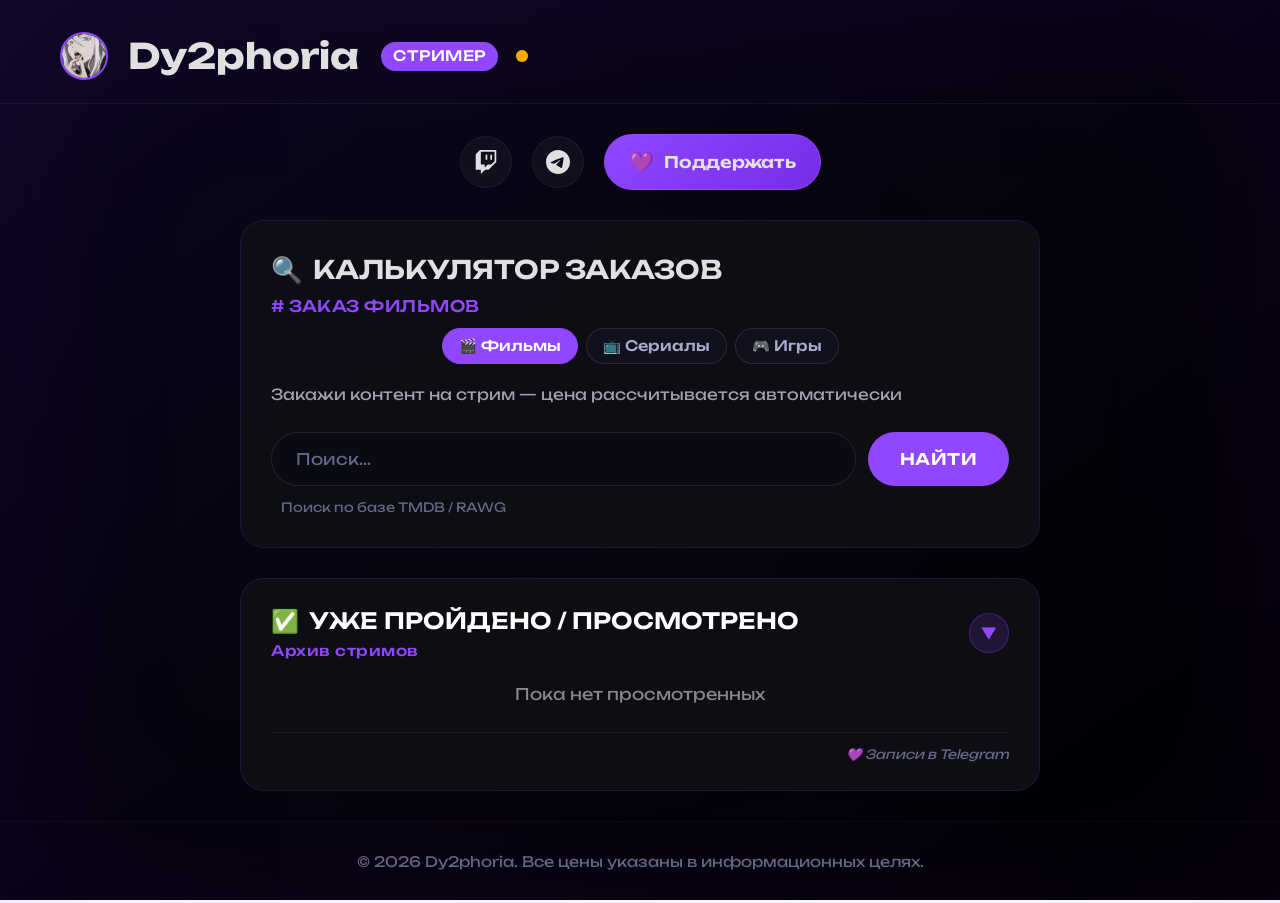
==== commit a55024c4: "Update index.html" ====
--- a/index.html
+++ b/index.html
@@ -197,6 +197,7 @@
         });
     }
 
+    // ===== ПРОВЕРКА СТАТУСА СТРИМЕРА (ИСПРАВЛЕНО) =====
     async function checkStreamStatus() {
         const statusEl = document.getElementById('streamStatus');
         if (!statusEl) return;
@@ -204,20 +205,25 @@
         const channel = 'dy2phoria';
         
         try {
-            const response = await fetch(`https://api.twitch.tv/helix/streams?user_login=${channel}`, {
-                headers: { 'Client-ID': 'kimne78kx3ncjfz1h8f2o9x8k5q6j3' }
-            });
-            const data = await response.json();
-            
-            if (data.data && data.data.length > 0) {
+            // Используем стабильный сервис Decapi вместо Twitch API
+            const response = await fetch(`https://decapi.me/twitch/uptime?channel=${channel}`);
+            const data = await response.text();
+            
+            // Если стрим онлайн, Decapi возвращает время работы (например, "2 hours 15 minutes")
+            // Если офлайн — возвращает "offline"
+            if (data && !data.includes('offline') && data.trim() !== '') {
                 statusEl.classList.add('online');
-                statusEl.title = 'Онлайн';
+                statusEl.classList.remove('offline', 'unknown');
+                statusEl.title = `Онлайн (${data})`;
             } else {
                 statusEl.classList.add('offline');
+                statusEl.classList.remove('online', 'unknown');
                 statusEl.title = 'Офлайн';
             }
-        } catch {
+        } catch (error) {
+            console.warn('Не удалось проверить статус стримера:', error);
             statusEl.classList.add('unknown');
+            statusEl.classList.remove('online', 'offline');
             statusEl.title = 'Статус неизвестен';
         }
     }
--- a/style.css
+++ b/style.css
@@ -882,3 +882,107 @@
     font-size: 0.8rem;
     color: #8888aa;
 }
+/* ===== ПЕРЕКЛЮЧАТЕЛЬ (ТРИ КНОПКИ) ===== */
+.search-type-toggle {
+    display: flex;
+    justify-content: center;
+    gap: 8px;
+    margin-bottom: 20px;
+    flex-wrap: wrap;
+}
+
+.type-btn {
+    background: rgba(20, 20, 35, 0.7);
+    border: 1px solid rgba(255, 255, 255, 0.1);
+    color: #aaaacc;
+    padding: 8px 16px;
+    border-radius: 50px;
+    font-size: 0.9rem;
+    font-weight: 500;
+    cursor: pointer;
+    transition: all 0.2s ease;
+    font-family: 'Unbounded', sans-serif;
+}
+
+.type-btn.active {
+    background: #9147ff;
+    border-color: #9147ff;
+    color: white;
+}
+
+/* ===== ПОЛЕ ВВОДА КОЛИЧЕСТВА СЕРИЙ ===== */
+.episodes-input {
+    background: rgba(10, 10, 20, 0.8);
+    border: 1px solid rgba(255, 255, 255, 0.1);
+    border-radius: 50px;
+    padding: 8px 16px;
+    width: 80px;
+    text-align: center;
+    font-size: 1rem;
+    color: white;
+    outline: none;
+    font-family: 'Unbounded', sans-serif;
+}
+
+.episodes-input:focus {
+    border-color: #9147ff;
+}
+
+/* ===== СПИСОК НАЙДЕННОГО ===== */
+.movie-list {
+    max-width: 800px;
+    margin: 20px auto;
+    background: rgba(15, 15, 22, 0.9);
+    backdrop-filter: blur(8px);
+    border: 1px solid rgba(145, 71, 255, 0.15);
+    border-radius: 24px;
+    padding: 25px 30px;
+}
+
+.movie-list-title {
+    font-size: 1.2rem;
+    font-weight: 600;
+    color: #ffffff;
+    margin-bottom: 20px;
+}
+
+.movie-list-grid {
+    display: grid;
+    grid-template-columns: repeat(auto-fill, minmax(180px, 1fr));
+    gap: 15px;
+}
+
+.movie-list-card {
+    background: rgba(10, 10, 16, 0.6);
+    border: 1px solid rgba(255, 255, 255, 0.03);
+    border-radius: 12px;
+    padding: 12px;
+    cursor: pointer;
+    transition: all 0.2s ease;
+}
+
+.movie-list-card:hover {
+    background: rgba(20, 15, 30, 0.8);
+    border-color: rgba(145, 71, 255, 0.25);
+    transform: translateY(-2px);
+}
+
+.movie-list-poster {
+    width: 100%;
+    aspect-ratio: 2 / 3;
+    object-fit: cover;
+    border-radius: 8px;
+    margin-bottom: 10px;
+}
+
+.movie-list-name {
+    font-size: 0.9rem;
+    font-weight: 600;
+    color: #ffffff;
+    margin-bottom: 4px;
+}
+
+.movie-list-year {
+    font-size: 0.8rem;
+    color: #8888aa;
+}
